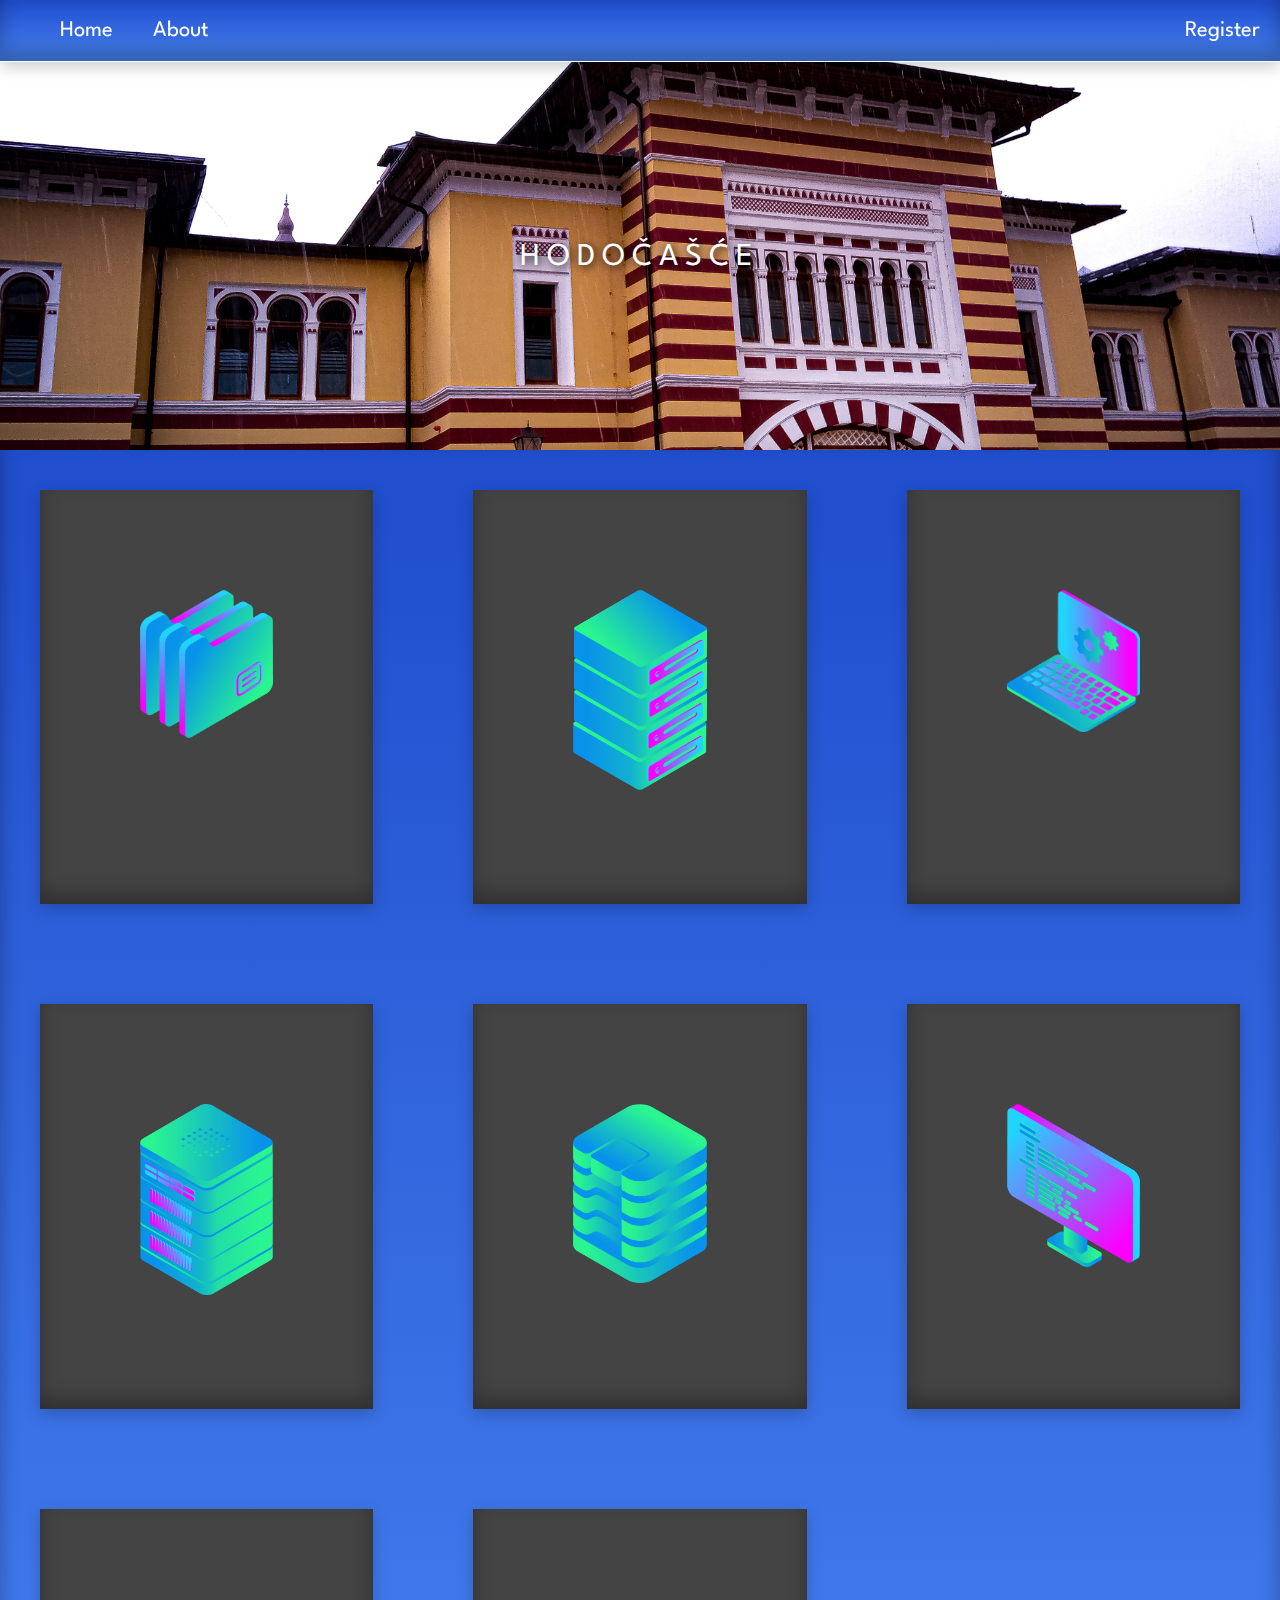
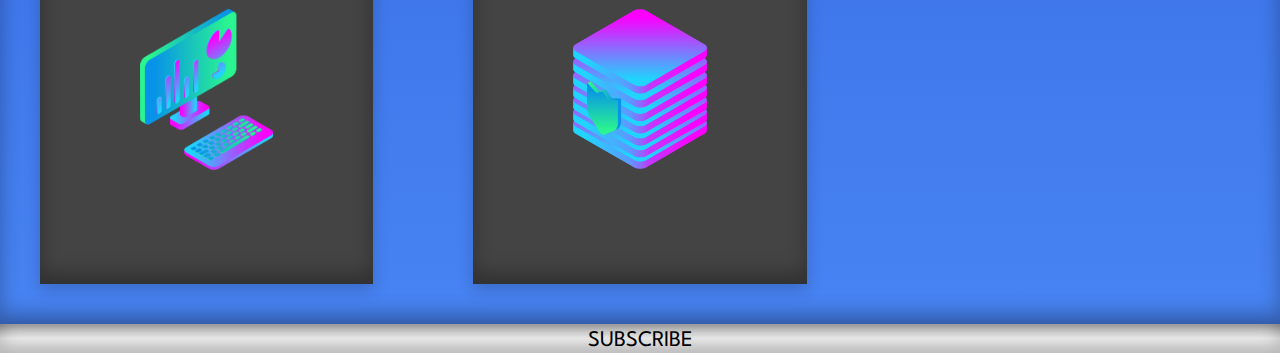
==== index.html @ 33ed3a71 "v0.0.0.5" ====
<!DOCTYPE html>
<html>
<head>
    <title>Hodočašće</title>
    <link rel="preconnect" href="https://fonts.googleapis.com">
    <link rel="preconnect" href="https://fonts.gstatic.com" crossorigin>
    <link href="https://fonts.googleapis.com/css2?family=Hubballi&family=League+Spartan:wght@200&display=swap" rel="stylesheet">
    <link rel="stylesheet" type="text/css" href="style.css">
</head>
<body>
    <nav class="zone blue sticky nav">
        <ul class="main-nav">
            <li><a href="">Home</a></li>
            <li><a href="about.html">About</a></li>
            <li class="push"><a href="register.html">Register</a></li>
        </ul>
    </nav>
    <div class="container zone white text-black"><p class="centered">HODOČAŠĆE</p><img class="container img-fit" src="img/site2.jpg"></div>
    <div class="zone blue grid-wrapper">
        <div class="box zone" title="Check out the GitHub!" onclick="github()"><img src="img/files_2.png"></div>
        <div class="box zone" title="I have no function yet!"><img src="img/server_2_2.png"></div>
        <div class="box zone" title="I have no function yet!"><img src="img/monitor_settings_2.png"></div>
        <div class="box zone" title="I have no function yet!"><img src="img/server_3.png"></div>
        <div class="box zone" title="I have no function yet!"><img src="img/data_storage_2_2.png"></div>
        <div class="box zone" title="I have no function yet!"><img src="img/monitor_coding_2.png"></div>
        <div class="box zone" title="I have no function yet!"><img src="img/desktop_analytics_2.png"></div>
        <div class="box zone" title="I have no function yet!"><img src="img/server_safe_2.png"></div>
    </div>
    <footer class="zone white"><a href="http://eepurl.com/hW1rKT"><span class="text-black subscribe">SUBSCRIBE</span></a></footer>
    <script type="text/javascript" src="script.js"></script>
</body>
</html>
---- style.css ----
/*TOGETHER*/

body {
    margin: auto 0;
    font-family: 'League Spartan', sans-serif;
}

.zone {
    /* padding: 30px 50px;
    margin: 40px 60px; */
    /* display: inline-block; */
    color: #FFF;
    font-size: 2em;
    /* border: 1px solid #bbb; */
    transition: all 0.3s linear;
    position:relative;
    z-index:1;
    cursor: default;
    -webkit-box-shadow:rgba(0,0,0,0.2) 0px 5px 15px, inset rgba(0,0,0,0.3) 0px -10px 20px;
    -moz-box-shadow:rgba(0,0,0,0.2) 0px 5px 15px, inset rgba(0,0,0,0.3) 0px -10px 20px;
    -o-box-shadow:rgba(0,0,0,0.2) 0px 5px 15px, inset rgba(0,0,0,0.3) 0px -10px 20px;
    box-shadow:rgba(0,0,0,0.2) 0px 5px 15px, inset rgba(0,0,0,0.3) 0px -10px 20px;
}

/* .zone:hover {
    -webkit-box-shadow:rgba(0,0,0,0.8) 0px 5px 15px, inset rgba(0,0,0,0.15) 0px -10px 20px;
    -moz-box-shadow:rgba(0,0,0,0.8) 0px 5px 15px, inset rgba(0,0,0,0.15) 0px -10px 20px;
    -o-box-shadow:rgba(0,0,0,0.8) 0px 5px 15px, inset rgba(0,0,0,0.15) 0px -10px 20px;
    box-shadow:rgba(0,0,0,0.8) 0px 5px 15px, inset rgba(0,0,0,0.15) 0px -10px 20px;
} */

.box:hover {
    -webkit-transform: rotate(1deg);
    -moz-transform: rotate(1deg);
    -o-transform: rotate(1deg);
    transform: rotate(1deg);
    overflow:hidden;
}

/*NAVIGATION*/

.nav {
    border-bottom: 1px solid #FFF;
}

.main-nav {
    display: flex;
    list-style: none;
    font-size: 0.7em;
    margin: 0;
}

@media only screen and (max-width: 600px) {
    .main-nav {
        font-size: 0.5em;
        padding: 0;
    }
}

.push {
    margin-left: auto;
}

li {
    padding: 20px;
}

a {
    color: #FFF;
    text-decoration: none;
}

.sticky {
    position: fixed;
    top: 0;
    width: 100%;
    z-index:2;
}

/*COVER*/

.container {
    display: flex;
    justify-content: center;
    align-items: center;
    height: 50vh;
}

.img-fit {
    object-fit: cover;
    width: 100%;
    height: 100%;
}

.centered {
    position: absolute;
    top: 50%;
    left: 50%;
    transform: translate(-50%, -50%);
    color: white;
    text-shadow: 2px 2px 8px #000000;
    letter-spacing: 7px;
  }

/*GRID*/

.grid-about {
    display: grid;
    grid-gap: 20px;
    text-align: center;
}

.grid-wrapper {
    display: grid;
    grid-gap: 20px;
    grid-template-columns: repeat(auto-fill, minmax(350px, 1fr));
}

.box > img {
    width: 100%;
}

.box {
    background-color: #444;
    padding: 100px;
    margin: 40px;
    cursor: pointer;
}

footer {
    text-align: center;
}

/*COLORS*/

.green {
    background: rgb(22, 158, 33);
    background: linear-gradient(180deg, rgb(15, 145, 25) 5%, rgb(72, 243, 118) 100%);
    background: -moz-linear-gradient(180deg, rgb(15, 145, 25) 5%, rgb(72, 243, 118) 100%);
    background: -o-linear-gradient(180deg, rgb(15, 145, 25) 5%, rgb(72, 243, 118) 100%);
}

.red {
    background: rgb(207, 22, 22);
    background: linear-gradient(180deg, rgb(168, 18, 18) 5%, rgb(243, 72, 72) 100%);
    background: -moz-linear-gradient(180deg, rgb(168, 18, 18) 5%, rgb(243, 72, 72) 100%);
    background: -o-linear-gradient(180deg, rgb(168, 18, 18) 5%, rgb(243, 72, 72) 100%);
}

.blue {
    background: rgb(27, 112, 192);
    background: linear-gradient(180deg, rgb(33, 79, 206) 5%, rgb(72, 132, 243) 100%);
    background: -moz-linear-gradient(180deg, rgb(33, 79, 206) 5%, rgb(72, 132, 243) 100%);
    background: -o-linear-gradient(180deg, rgb(33, 79, 206) 5%, rgb(72, 132, 243) 100%);
}

.yellow {
    background: rgb(200, 212, 25);
    background: linear-gradient(180deg, rgb(184, 181, 20) 5%, rgb(240, 243, 72) 100%);
    background: -moz-linear-gradient(180deg, rgb(184, 181, 20) 5%, rgb(240, 243, 72) 100%);
    background: -o-linear-gradient(180deg, rgb(184, 181, 20) 5%, rgb(240, 243, 72) 100%);
}

.white {
    background: rgb(255, 255, 255);
    background: linear-gradient(180deg, rgb(165, 165, 165) 5%, rgb(255, 255, 255) 50%, rgb(255, 255, 255) 100%);
    background: -moz-linear-gradient(180deg, rgb(165, 165, 165) 5%, rgb(255, 255, 255) 100%);
    background: -o-linear-gradient(180deg, rgb(165, 165, 165) 5%, rgb(255, 255, 255) 100%);
}

.text-black {
    color: black;
}

/*ALIGN*/
.align-left {
    display: flex;
    align-self: start;
    justify-content: left;
    align-items: left;
    margin-right: auto;
}

.subscribe {
    font-size: 70%;
}

.about {
    padding-left: 10px;
}
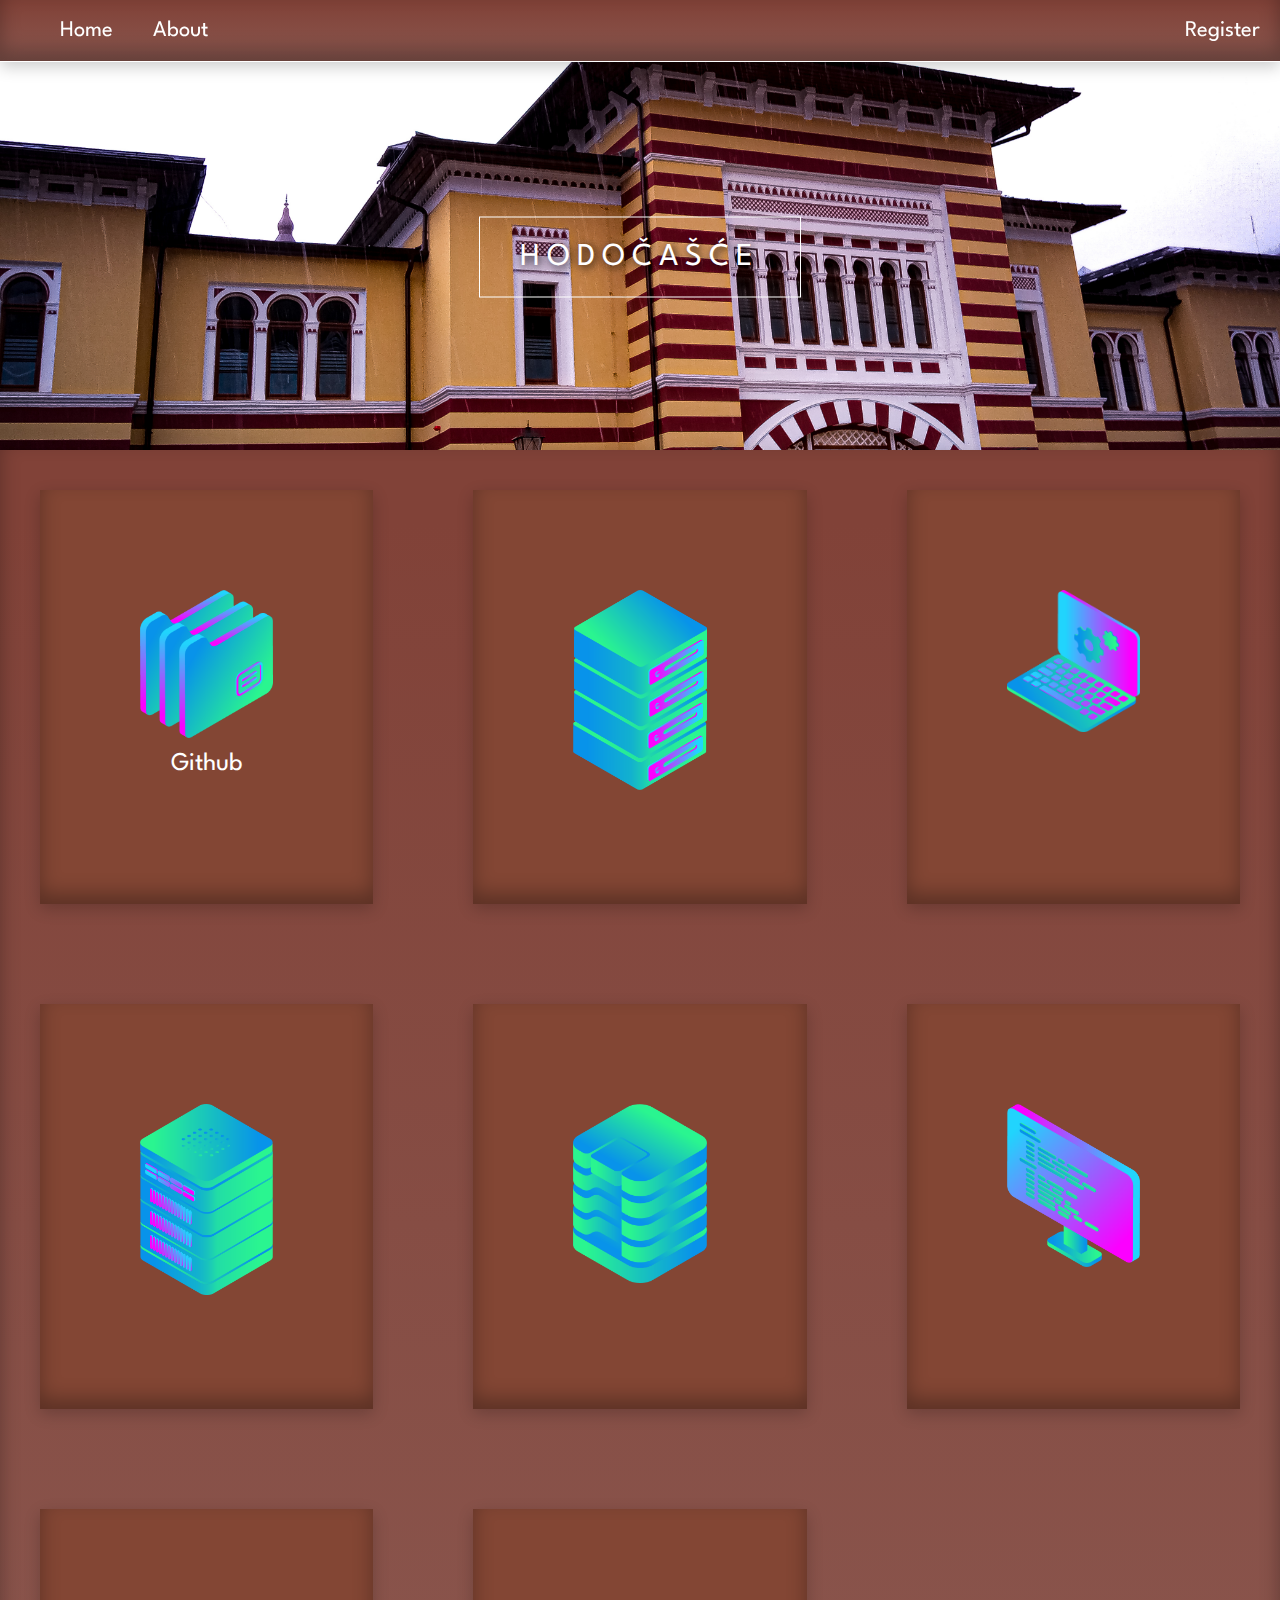
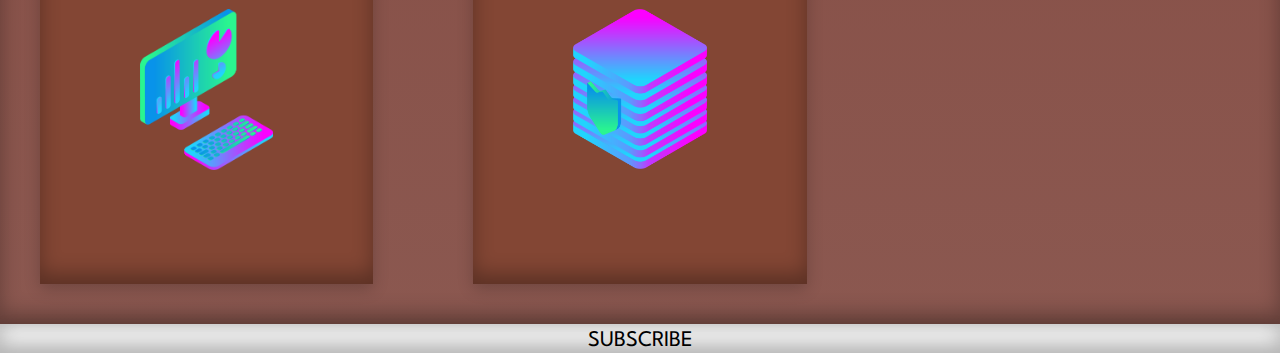
==== commit e054415d: "v0.0.0.6" ====
--- a/index.html
+++ b/index.html
@@ -1,30 +1,30 @@
 <!DOCTYPE html>
 <html>
 <head>
-    <title>Hodočašće</title>
-    <link rel="preconnect" href="https://fonts.googleapis.com">
+    <title>Hodočašće</title><link rel="preconnect" href="https://fonts.googleapis.com">
     <link rel="preconnect" href="https://fonts.gstatic.com" crossorigin>
     <link href="https://fonts.googleapis.com/css2?family=Hubballi&family=League+Spartan:wght@200&display=swap" rel="stylesheet">
     <link rel="stylesheet" type="text/css" href="style.css">
 </head>
 <body>
-    <nav class="zone blue sticky nav">
+    <nav class="zone brown-gd sticky nav">
         <ul class="main-nav">
             <li><a href="">Home</a></li>
             <li><a href="about.html">About</a></li>
-            <li class="push"><a href="register.html">Register</a></li>
+            <li class="push"><a href="register.html
+                ">Register</a></li>
         </ul>
     </nav>
-    <div class="container zone white text-black"><p class="centered">HODOČAŠĆE</p><img class="container img-fit" src="img/site2.jpg"></div>
-    <div class="zone blue grid-wrapper">
-        <div class="box zone" title="Check out the GitHub!" onclick="github()"><img src="img/files_2.png"></div>
-        <div class="box zone" title="I have no function yet!"><img src="img/server_2_2.png"></div>
-        <div class="box zone" title="I have no function yet!"><img src="img/monitor_settings_2.png"></div>
-        <div class="box zone" title="I have no function yet!"><img src="img/server_3.png"></div>
-        <div class="box zone" title="I have no function yet!"><img src="img/data_storage_2_2.png"></div>
-        <div class="box zone" title="I have no function yet!"><img src="img/monitor_coding_2.png"></div>
-        <div class="box zone" title="I have no function yet!"><img src="img/desktop_analytics_2.png"></div>
-        <div class="box zone" title="I have no function yet!"><img src="img/server_safe_2.png"></div>
+    <div class="container zone white-gd text-black"><p class="centered border">HODOČAŠĆE</p><img class="container img-fit" src="img/site2.jpg"></div>
+    <div class="zone brown-gd grid-wrapper">
+        <div class="box zone brown" title="Check out the GitHub!" onclick="github()"><img src="img/files_2.png"><figcaption class="text-white text-size-sm">Github</figcaption></div>
+        <div class="box zone brown" title="I have no function yet!"><img src="img/server_2_2.png"></div>
+        <div class="box zone brown" title="I have no function yet!"><img src="img/monitor_settings_2.png"></div>
+        <div class="box zone brown" title="I have no function yet!"><img src="img/server_3.png"></div>
+        <div class="box zone brown" title="I have no function yet!"><img src="img/data_storage_2_2.png"></div>
+        <div class="box zone brown" title="I have no function yet!"><img src="img/monitor_coding_2.png"></div>
+        <div class="box zone brown" title="I have no function yet!"><img src="img/desktop_analytics_2.png"></div>
+        <div class="box zone brown" title="I have no function yet!"><img src="img/server_safe_2.png"></div>
     </div>
     <footer class="zone white"><a href="http://eepurl.com/hW1rKT"><span class="text-black subscribe">SUBSCRIBE</span></a></footer>
     <script type="text/javascript" src="script.js"></script>
--- a/style.css
+++ b/style.css
@@ -86,6 +86,16 @@
     height: 50vh;
 }
 
+.container-size-sm {
+    height: 10vh;
+}
+
+.text-container {
+    display: flex;
+    align-self: flex-end;
+    justify-self: center;
+}
+
 .img-fit {
     object-fit: cover;
     width: 100%;
@@ -102,6 +112,22 @@
     letter-spacing: 7px;
   }
 
+figcaption {
+    text-align: center;
+}
+
+.text-size-sm {
+    font-size: 40%;
+}
+
+.text-size-md {
+    font-size: 0.9em;
+}
+
+.border {
+    border: 1px solid white;
+    padding: 25px 40px;
+}
 /*GRID*/
 
 .grid-about {
@@ -131,45 +157,78 @@
     text-align: center;
 }
 
+.padding {
+    padding: 0px 10px 10px 10px;
+}
+
 /*COLORS*/
 
-.green {
+.green-gd {
     background: rgb(22, 158, 33);
     background: linear-gradient(180deg, rgb(15, 145, 25) 5%, rgb(72, 243, 118) 100%);
     background: -moz-linear-gradient(180deg, rgb(15, 145, 25) 5%, rgb(72, 243, 118) 100%);
     background: -o-linear-gradient(180deg, rgb(15, 145, 25) 5%, rgb(72, 243, 118) 100%);
 }
 
-.red {
+.red-gd {
     background: rgb(207, 22, 22);
     background: linear-gradient(180deg, rgb(168, 18, 18) 5%, rgb(243, 72, 72) 100%);
     background: -moz-linear-gradient(180deg, rgb(168, 18, 18) 5%, rgb(243, 72, 72) 100%);
     background: -o-linear-gradient(180deg, rgb(168, 18, 18) 5%, rgb(243, 72, 72) 100%);
 }
 
-.blue {
+.blue-gd {
     background: rgb(27, 112, 192);
-    background: linear-gradient(180deg, rgb(33, 79, 206) 5%, rgb(72, 132, 243) 100%);
-    background: -moz-linear-gradient(180deg, rgb(33, 79, 206) 5%, rgb(72, 132, 243) 100%);
-    background: -o-linear-gradient(180deg, rgb(33, 79, 206) 5%, rgb(72, 132, 243) 100%);
-}
-
-.yellow {
+    background: linear-gradient(180deg, rgb(56, 96, 206) 5%, rgb(93, 147, 247) 100%);
+    background: -moz-linear-gradient(180deg, rgb(56, 96, 206) 5%, rgb(93, 147, 247) 100%);
+    background: -o-linear-gradient(180deg, rgb(56, 96, 206) 5%, rgb(93, 147, 247) 100%);
+}
+
+.yellow-gd {
     background: rgb(200, 212, 25);
     background: linear-gradient(180deg, rgb(184, 181, 20) 5%, rgb(240, 243, 72) 100%);
     background: -moz-linear-gradient(180deg, rgb(184, 181, 20) 5%, rgb(240, 243, 72) 100%);
     background: -o-linear-gradient(180deg, rgb(184, 181, 20) 5%, rgb(240, 243, 72) 100%);
 }
 
-.white {
+.white-gd {
     background: rgb(255, 255, 255);
     background: linear-gradient(180deg, rgb(165, 165, 165) 5%, rgb(255, 255, 255) 50%, rgb(255, 255, 255) 100%);
     background: -moz-linear-gradient(180deg, rgb(165, 165, 165) 5%, rgb(255, 255, 255) 100%);
     background: -o-linear-gradient(180deg, rgb(165, 165, 165) 5%, rgb(255, 255, 255) 100%);
 }
 
+.brown-gd {
+    background: rgb(132, 89, 69);
+    background: linear-gradient(180deg, rgb(129, 66, 56) 5%, rgb(139, 88, 80) 100%);
+    background: -moz-linear-gradient(180deg, rgb(129, 66, 56) 5%, rgb(139, 88, 80) 100%);
+    background: -o-linear-gradient(180deg, rgb(129, 66, 56) 5%, rgb(139, 88, 80) 100%);
+}
+
+.light-brown-gd {
+    background: rgb(155, 102, 77);
+    background: linear-gradient(180deg, rgb(170, 111, 102) 5%, rgb(205, 155, 147) 100%);
+    background: -moz-linear-gradient(180deg, rgb(170, 111, 102) 5%, rgb(205, 155, 147) 100%);
+    background: -o-linear-gradient(180deg, rgb(170, 111, 102) 5%, rgb(205, 155, 147) 100%);
+}
+
+.dark-brown-gd {
+    background: rgb(85, 58, 45);
+    background: linear-gradient(180deg, rgb(102, 67, 55) 5%, rgb(141, 96, 81) 100%);
+    background: -moz-linear-gradient(180deg, rgb(102, 67, 55) 5%, rgb(141, 96, 81) 100%);
+    background: -o-linear-gradient(180deg, rgb(102, 67, 55) 5%, rgb(141, 96, 81) 100%);
+}
+
+.brown {
+    background-color: rgb(131, 70, 52);
+}
+
 .text-black {
     color: black;
+}
+
+.text-white {
+    color: white;
 }
 
 /*ALIGN*/
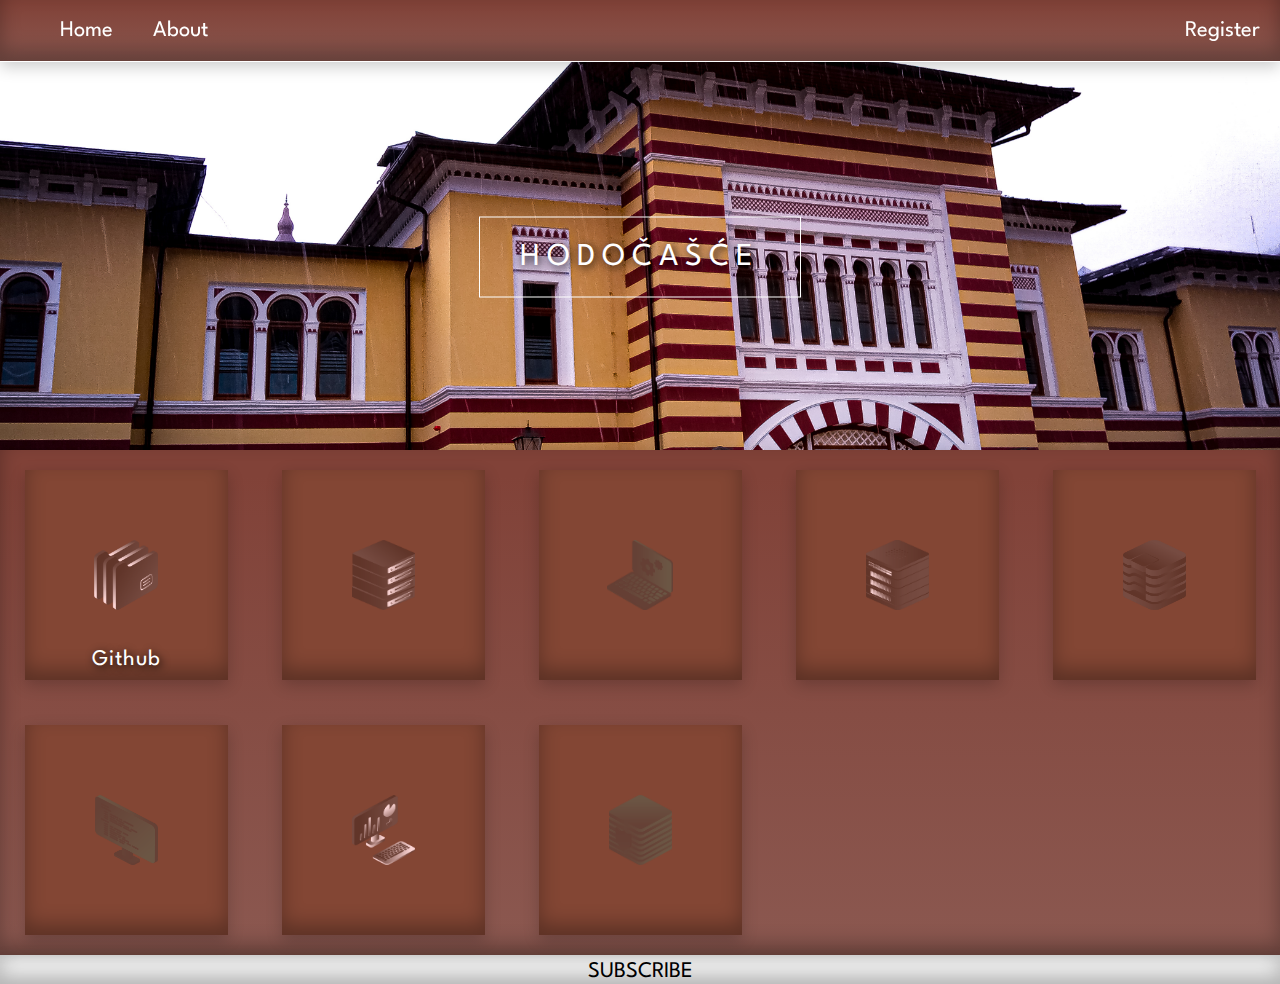
==== commit 6bce2fd3: "v0.0.0.7" ====
--- a/index.html
+++ b/index.html
@@ -17,7 +17,7 @@
     </nav>
     <div class="container zone white-gd text-black"><p class="centered border">HODOČAŠĆE</p><img class="container img-fit" src="img/site2.jpg"></div>
     <div class="zone brown-gd grid-wrapper">
-        <div class="box zone brown" title="Check out the GitHub!" onclick="github()"><img src="img/files_2.png"><figcaption class="text-white text-size-sm">Github</figcaption></div>
+        <div class="box zone brown" title="Check out the GitHub!" onclick="github()"><img src="img/files_2.png"><figcaption class="text-white text-size-sm bottom">Github</figcaption></div>
         <div class="box zone brown" title="I have no function yet!"><img src="img/server_2_2.png"></div>
         <div class="box zone brown" title="I have no function yet!"><img src="img/monitor_settings_2.png"></div>
         <div class="box zone brown" title="I have no function yet!"><img src="img/server_3.png"></div>
--- a/style.css
+++ b/style.css
@@ -138,19 +138,24 @@
 
 .grid-wrapper {
     display: grid;
-    grid-gap: 20px;
-    grid-template-columns: repeat(auto-fill, minmax(350px, 1fr));
+    grid-gap: 5px;
+    grid-template-columns: repeat(auto-fill, minmax(250px, 1fr));
 }
 
 .box > img {
-    width: 100%;
+    width: 70px;
+    height: 70px;
 }
 
 .box {
+    display: flex;
     background-color: #444;
-    padding: 100px;
-    margin: 40px;
+    padding: 70px;
+    margin: 20px;
     cursor: pointer;
+    width: 25%;
+    justify-content: center;
+    justify-self: center;
 }
 
 footer {
@@ -246,4 +251,15 @@
 
 .about {
     padding-left: 10px;
-}+}
+
+.bottom {
+    position: absolute;
+    top: 90%;
+    left: 50%;
+    transform: translate(-50%, -50%);
+    color: white;
+    text-shadow: 2px 2px 8px #000000;
+    letter-spacing: 1px;
+    font-size: 35%;
+  }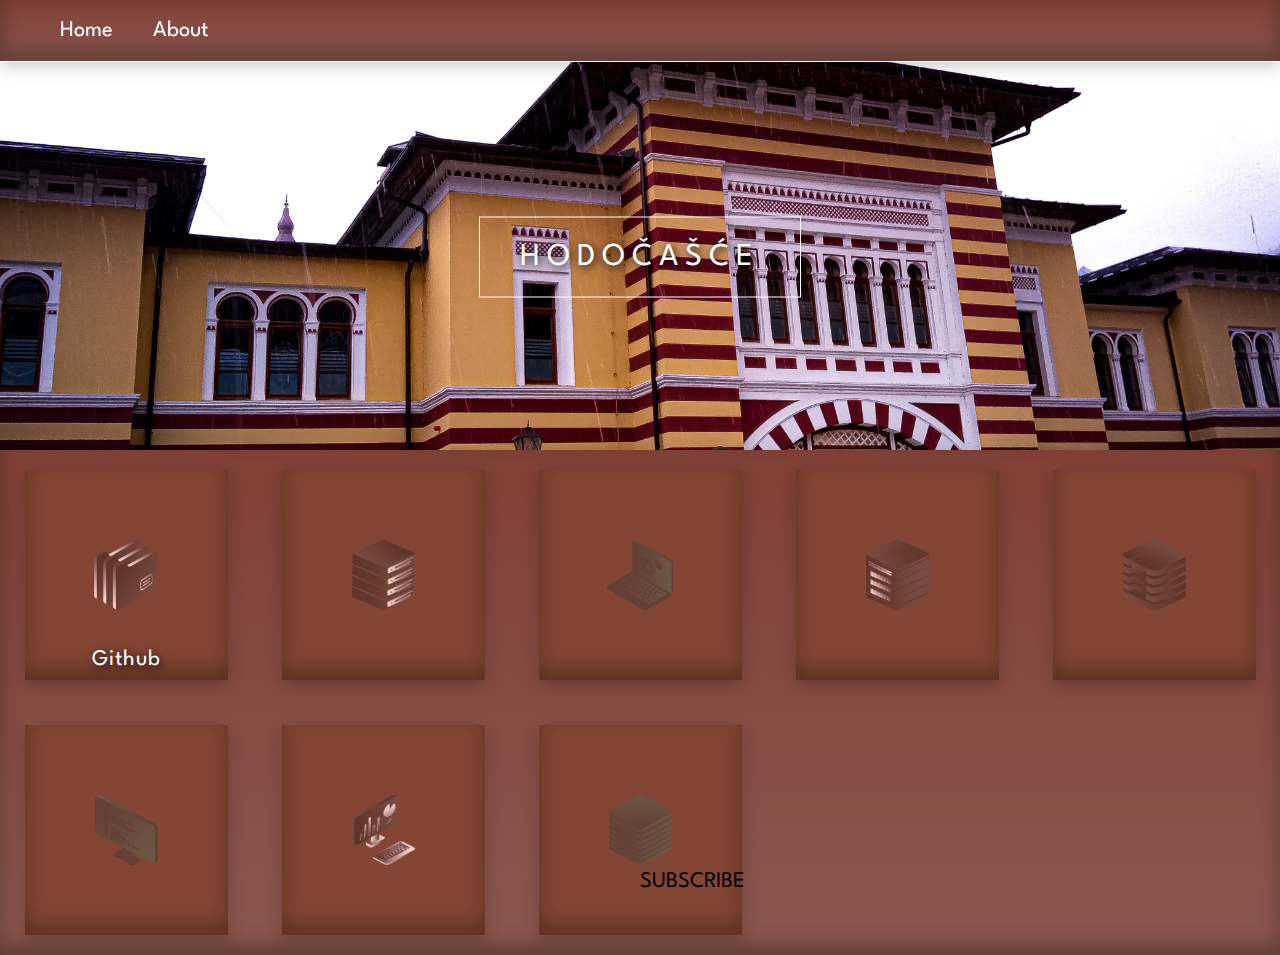
==== commit 5cb78800: "v0.0.0.8" ====
--- a/index.html
+++ b/index.html
@@ -11,8 +11,8 @@
         <ul class="main-nav">
             <li><a href="">Home</a></li>
             <li><a href="about.html">About</a></li>
-            <li class="push"><a href="register.html
-                ">Register</a></li>
+            <!-- li class="push"><a href="register.html
+                ">Register</a></li> -->
         </ul>
     </nav>
     <div class="container zone white-gd text-black"><p class="centered border">HODOČAŠĆE</p><img class="container img-fit" src="img/site2.jpg"></div>
--- a/style.css
+++ b/style.css
@@ -76,7 +76,7 @@
     width: 100%;
     z-index:2;
 }
-
+ 
 /*COVER*/
 
 .container {
@@ -117,7 +117,7 @@
 }
 
 .text-size-sm {
-    font-size: 40%;
+    font-size: 60%;
 }
 
 .text-size-md {
@@ -128,6 +128,115 @@
     border: 1px solid white;
     padding: 25px 40px;
 }
+
+/*REGISTER*/
+
+.background-img {
+    height: 100%;
+    width: 100%;
+    background-image: linear-gradient(rgba(0,0,0,0.4), rgba(0,0,0,0.4)), url(img/site2.jpg);
+    background-position: center;
+    background-size: cover;
+    position: absolute;
+}
+
+.form-box {
+    width: 380px;
+    height: 480px;
+    position: relative;
+    margin: 15% auto;
+    background: rgba(255, 255, 255, 0.753);
+    padding: 5px;
+    overflow: hidden;
+}
+
+.button-box {
+    width: 220px;
+    margin: 35px auto;
+    position: relative;
+    box-shadow: 0 0 20px 9px #ff61241f;
+    border-radius: 30px;
+}
+
+.toggle-btn {
+    padding: 10px 30px;
+    cursor: pointer;
+    background: transparent;
+    border: 0;
+    outline: none;
+    position: relative;
+}
+
+#btn {
+    top: 0;
+    left: 0;
+    position: absolute;
+    width: 110px;
+    height: 100%;
+    background: linear-gradient(to right, #ff105f, #ffad06);
+    border-radius: 30px;
+    transition: .5s;
+}
+
+.social-icons {
+    margin: 30px auto;
+    text-align: center;
+}
+
+.social-icons img {
+    width: 30px;
+    margin: 0 12px;
+    box-shadow: 0 0 20px 0 #7f7f7f3d;
+    cursor: pointer;
+    border-radius: 30%;
+}
+
+.input-group {
+    top: 180px;
+    position: absolute;
+    width: 280px;
+    transition: .5s;
+}
+
+.input-field {
+    width: 100%;
+    padding: 10px 0;
+    margin: 5px 0;
+    border-bottom: 1px solid #999;
+    outline: none;
+    background: transparent;
+}
+
+.submit-btn {
+    width: 85%;
+    padding: 10px 30px;
+    cursor: pointer;
+    display: block;
+    margin: auto;
+    background: linear-gradient(to right, #ff105f,#ffad06);
+    border: 0;
+    outline: none;
+    border-radius: 30px;
+}
+
+.check-box {
+    margin: 30px 10px 30px 0;
+}
+
+span {
+    font-size: 16px;
+    bottom: 63px;
+    position: absolute;
+}
+
+#login {
+    left: 50px;
+}
+
+#register {
+    left: 450px;
+}
+
 /*GRID*/
 
 .grid-about {
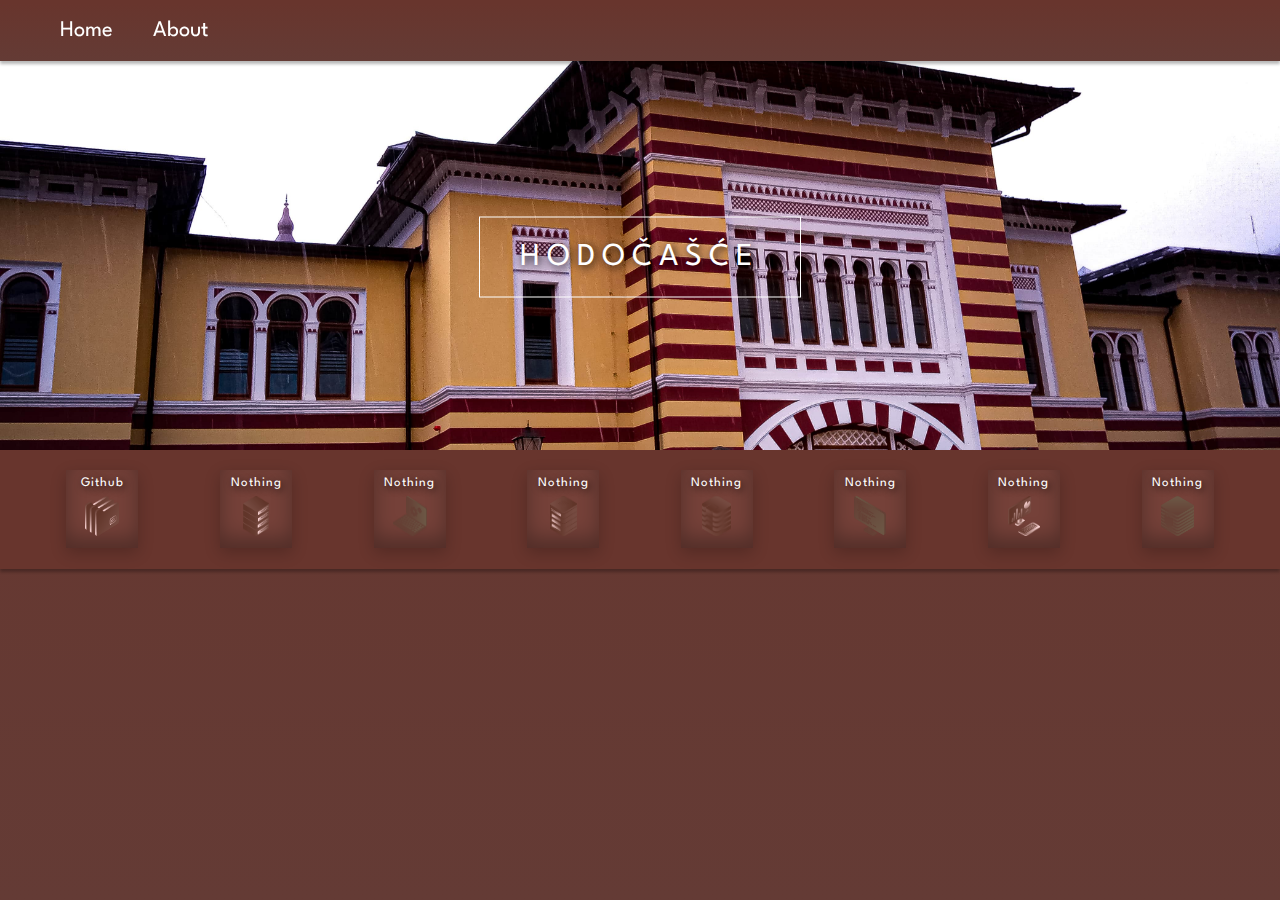
==== commit 805f9137: "v0.0.1.0" ====
--- a/index.html
+++ b/index.html
@@ -9,24 +9,23 @@
 <body>
     <nav class="zone brown-gd sticky nav">
         <ul class="main-nav">
-            <li><a href="">Home</a></li>
-            <li><a href="about.html">About</a></li>
+            <li><a class="unselectable" href="">Home</a></li>
+            <li><a class="unselectable" href="about.html">About</a></li>
             <!-- li class="push"><a href="register.html
                 ">Register</a></li> -->
         </ul>
     </nav>
-    <div class="container zone white-gd text-black"><p class="centered border">HODOČAŠĆE</p><img class="container img-fit" src="img/site2.jpg"></div>
-    <div class="zone brown-gd grid-wrapper">
-        <div class="box zone brown" title="Check out the GitHub!" onclick="github()"><img src="img/files_2.png"><figcaption class="text-white text-size-sm bottom">Github</figcaption></div>
-        <div class="box zone brown" title="I have no function yet!"><img src="img/server_2_2.png"></div>
-        <div class="box zone brown" title="I have no function yet!"><img src="img/monitor_settings_2.png"></div>
-        <div class="box zone brown" title="I have no function yet!"><img src="img/server_3.png"></div>
-        <div class="box zone brown" title="I have no function yet!"><img src="img/data_storage_2_2.png"></div>
-        <div class="box zone brown" title="I have no function yet!"><img src="img/monitor_coding_2.png"></div>
-        <div class="box zone brown" title="I have no function yet!"><img src="img/desktop_analytics_2.png"></div>
-        <div class="box zone brown" title="I have no function yet!"><img src="img/server_safe_2.png"></div>
+    <div class="container zone white-gd text-black"><p class="centered border unselectable">HODOČAŠĆE</p><img class="container img-fit unselectable" src="img/site2.jpg"></div>
+    <div class="zone-center brown-bg grid-wrapper">
+        <div class="box zone brown zone-shadow" title="Check out the GitHub!" onclick="github()"><img src="img/files_2.png"><figcaption class="unselectable text-white text-size-sml top">Github</figcaption></div>
+        <div class="box zone brown zone-shadow" title="I have no function yet!"><img class="unselectable" src="img/server_2_2.png"><figcaption class="unselectable text-white text-size-sml top">Nothing</figcaption></div>
+        <div class="box zone brown zone-shadow" title="I have no function yet!"><img class="unselectable" src="img/monitor_settings_2.png"><figcaption class="unselectable text-white text-size-sml top">Nothing</figcaption></div>
+        <div class="box zone brown zone-shadow" title="I have no function yet!"><img class="unselectable" src="img/server_3.png"><figcaption class="unselectable text-white text-size-sml top">Nothing</figcaption></div>
+        <div class="box zone brown zone-shadow" title="I have no function yet!"><img class="unselectable" src="img/data_storage_2_2.png"><figcaption class="unselectable text-white text-size-sml top">Nothing</figcaption></div>
+        <div class="box zone brown zone-shadow" title="I have no function yet!"><img class="unselectable" src="img/monitor_coding_2.png"><figcaption class="unselectable text-white text-size-sml top">Nothing</figcaption></div>
+        <div class="box zone brown zone-shadow" title="I have no function yet!"><img class="unselectable" src="img/desktop_analytics_2.png"><figcaption class="unselectable text-white text-size-sml top">Nothing</figcaption></div>
+        <div class="box zone brown zone-shadow" title="I have no function yet!"><img class="unselectable" src="img/server_safe_2.png"><figcaption class="unselectable text-white text-size-sml top">Nothing</figcaption></div>
     </div>
-    <footer class="zone white"><a href="http://eepurl.com/hW1rKT"><span class="text-black subscribe">SUBSCRIBE</span></a></footer>
     <script type="text/javascript" src="script.js"></script>
 </body>
 </html>--- a/style.css
+++ b/style.css
@@ -1,14 +1,31 @@
 /*TOGETHER*/
+
+html {
+    scroll-behavior:smooth;
+    height: 100%;
+  }
 
 body {
     margin: auto 0;
     font-family: 'League Spartan', sans-serif;
+    background: rgb(132, 89, 69);
+    background: linear-gradient(180deg, rgb(104, 53, 45) 5%, rgb(100, 59, 53) 100%);
+    background: -moz-linear-gradient(180deg, rgb(104, 53, 45) 5%, rgb(100, 59, 53) 100%);
+    background: -o-linear-gradient(180deg, rgb(104, 53, 45) 5%, rgb(100, 59, 53) 100%);
+}
+
+.unselectable {
+    -webkit-touch-callout: none;
+    -webkit-user-select: none;
+    -khtml-user-select: none;
+    -moz-user-select: none;
+    -ms-user-select: none;
+    user-select: none;
 }
 
 .zone {
     /* padding: 30px 50px;
     margin: 40px 60px; */
-    /* display: inline-block; */
     color: #FFF;
     font-size: 2em;
     /* border: 1px solid #bbb; */
@@ -16,6 +33,25 @@
     position:relative;
     z-index:1;
     cursor: default;
+}
+
+.zone-center {
+    display: flex;
+    /* padding: 30px 50px;
+    margin: 40px 60px; */
+    color: #FFF;
+    font-size: 2em;
+    /* border: 1px solid #bbb; */
+    transition: all 0.3s linear;
+    position:relative;
+    z-index:1;
+    cursor: default;
+    justify-content: center;
+    box-shadow: 0px -3px 3px rgba(0, 0, 0, 0.281);
+    box-shadow: 0px 3px 3px rgba(0, 0, 0, 0.281);
+}
+
+.zone-shadow {
     -webkit-box-shadow:rgba(0,0,0,0.2) 0px 5px 15px, inset rgba(0,0,0,0.3) 0px -10px 20px;
     -moz-box-shadow:rgba(0,0,0,0.2) 0px 5px 15px, inset rgba(0,0,0,0.3) 0px -10px 20px;
     -o-box-shadow:rgba(0,0,0,0.2) 0px 5px 15px, inset rgba(0,0,0,0.3) 0px -10px 20px;
@@ -30,17 +66,14 @@
 } */
 
 .box:hover {
-    -webkit-transform: rotate(1deg);
-    -moz-transform: rotate(1deg);
-    -o-transform: rotate(1deg);
-    transform: rotate(1deg);
+    background: rgb(136, 74, 63);
     overflow:hidden;
 }
 
 /*NAVIGATION*/
 
 .nav {
-    border-bottom: 1px solid #FFF;
+    box-shadow: 0px 3px 3px rgba(0, 0, 0, 0.281);
 }
 
 .main-nav {
@@ -110,22 +143,31 @@
     color: white;
     text-shadow: 2px 2px 8px #000000;
     letter-spacing: 7px;
-  }
+}
 
 figcaption {
     text-align: center;
 }
 
 .text-size-sm {
-    font-size: 60%;
+    font-size: 20px;
 }
 
 .text-size-md {
-    font-size: 0.9em;
+    font-size: 30px;
+}
+
+.text-size-big {
+    font-size: 40px;
 }
 
 .border {
     border: 1px solid white;
+    padding: 25px 40px;
+}
+
+.border-brwn {
+    border: 1px solid rgb(141, 96, 81);
     padding: 25px 40px;
 }
 
@@ -247,24 +289,25 @@
 
 .grid-wrapper {
     display: grid;
-    grid-gap: 5px;
-    grid-template-columns: repeat(auto-fill, minmax(250px, 1fr));
+    grid-template-columns: repeat(auto-fill, minmax(6%, 12%));
 }
 
 .box > img {
-    width: 70px;
-    height: 70px;
+    width: 170%;
+    height: 150%;
 }
 
 .box {
     display: flex;
     background-color: #444;
-    padding: 70px;
-    margin: 20px;
+    padding: 26px;
+    margin: 8px;
     cursor: pointer;
-    width: 25%;
+    width: 13%;
+    height: 22%;
     justify-content: center;
     justify-self: center;
+    align-self: center;
 }
 
 footer {
@@ -312,11 +355,15 @@
     background: -o-linear-gradient(180deg, rgb(165, 165, 165) 5%, rgb(255, 255, 255) 100%);
 }
 
+.white {
+    background-color: white;
+}
+
 .brown-gd {
     background: rgb(132, 89, 69);
-    background: linear-gradient(180deg, rgb(129, 66, 56) 5%, rgb(139, 88, 80) 100%);
-    background: -moz-linear-gradient(180deg, rgb(129, 66, 56) 5%, rgb(139, 88, 80) 100%);
-    background: -o-linear-gradient(180deg, rgb(129, 66, 56) 5%, rgb(139, 88, 80) 100%);
+    background: linear-gradient(180deg, rgb(104, 53, 45) 5%, rgb(100, 59, 53) 100%);
+    background: -moz-linear-gradient(180deg, rgb(104, 53, 45) 5%, rgb(100, 59, 53) 100%);
+    background: -o-linear-gradient(180deg, rgb(104, 53, 45) 5%, rgb(100, 59, 53) 100%);
 }
 
 .light-brown-gd {
@@ -334,7 +381,11 @@
 }
 
 .brown {
-    background-color: rgb(131, 70, 52);
+    background-color: rgb(117, 65, 57);
+}
+
+.brown-bg {
+    background: rgb(104, 53, 45); 
 }
 
 .text-black {
@@ -360,6 +411,17 @@
 
 .about {
     padding-left: 10px;
+}
+
+.top {
+    position: absolute;
+    bottom: 68%;
+    left: 50%;
+    transform: translate(-50%, -50%);
+    color: white;
+    text-shadow: 2px 2px 8px #000000;
+    letter-spacing: 1px;
+    font-size: 35%;
 }
 
 .bottom {
@@ -371,4 +433,8 @@
     text-shadow: 2px 2px 8px #000000;
     letter-spacing: 1px;
     font-size: 35%;
-  }+}
+
+.text-size-sml {
+    font-size: 13px;
+}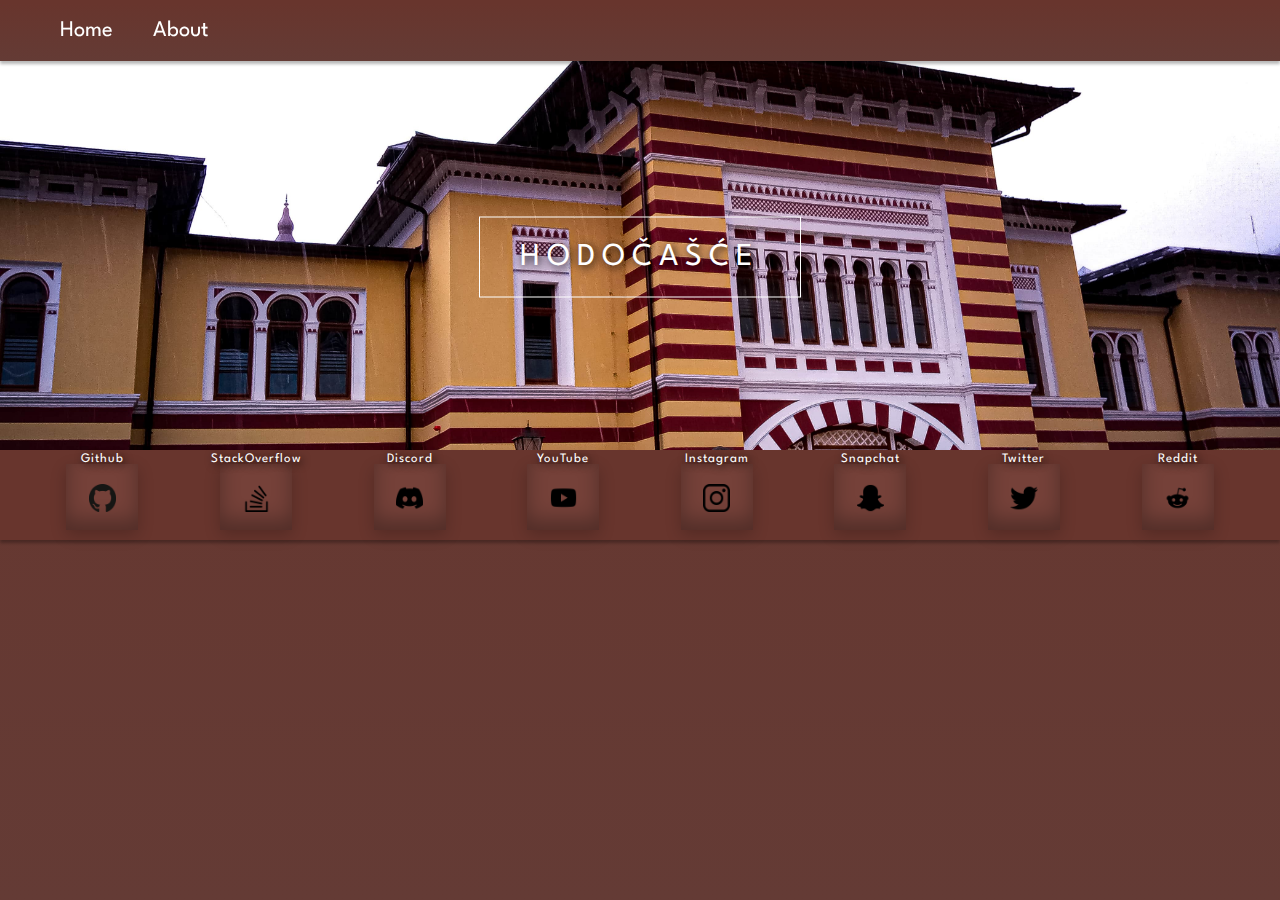
==== commit 358b2b43: "v0.0.1.1" ====
--- a/index.html
+++ b/index.html
@@ -16,15 +16,15 @@
         </ul>
     </nav>
     <div class="container zone white-gd text-black"><p class="centered border unselectable">HODOČAŠĆE</p><img class="container img-fit unselectable" src="img/site2.jpg"></div>
-    <div class="zone-center brown-bg grid-wrapper">
-        <div class="box zone brown zone-shadow" title="Check out the GitHub!" onclick="github()"><img src="img/files_2.png"><figcaption class="unselectable text-white text-size-sml top">Github</figcaption></div>
-        <div class="box zone brown zone-shadow" title="I have no function yet!"><img class="unselectable" src="img/server_2_2.png"><figcaption class="unselectable text-white text-size-sml top">Nothing</figcaption></div>
-        <div class="box zone brown zone-shadow" title="I have no function yet!"><img class="unselectable" src="img/monitor_settings_2.png"><figcaption class="unselectable text-white text-size-sml top">Nothing</figcaption></div>
-        <div class="box zone brown zone-shadow" title="I have no function yet!"><img class="unselectable" src="img/server_3.png"><figcaption class="unselectable text-white text-size-sml top">Nothing</figcaption></div>
-        <div class="box zone brown zone-shadow" title="I have no function yet!"><img class="unselectable" src="img/data_storage_2_2.png"><figcaption class="unselectable text-white text-size-sml top">Nothing</figcaption></div>
-        <div class="box zone brown zone-shadow" title="I have no function yet!"><img class="unselectable" src="img/monitor_coding_2.png"><figcaption class="unselectable text-white text-size-sml top">Nothing</figcaption></div>
-        <div class="box zone brown zone-shadow" title="I have no function yet!"><img class="unselectable" src="img/desktop_analytics_2.png"><figcaption class="unselectable text-white text-size-sml top">Nothing</figcaption></div>
-        <div class="box zone brown zone-shadow" title="I have no function yet!"><img class="unselectable" src="img/server_safe_2.png"><figcaption class="unselectable text-white text-size-sml top">Nothing</figcaption></div>
+    <div class="zone-center brown-bg grid-wrapper ">
+        <div class="box zone brown zone-shadow" title="Check out my GitHub!" onclick="github()"><img src="img/github.png"><figcaption class="unselectable text-white text-size-sml top">Github</figcaption></div>
+        <div class="box zone brown zone-shadow" title="Check out my StackOverflow!" onclick="stackoverflow()"><img class="unselectable" src="img/stack-overflow.png"><figcaption class="unselectable text-white text-size-sml top">StackOverflow</figcaption></div>
+        <div class="box zone brown zone-shadow" title="Check out our Discord server!" onclick="discord()"><img class="unselectable" src="img/discord.png"><figcaption class="unselectable text-white text-size-sml top">Discord</figcaption></div>
+        <div class="box zone brown zone-shadow" title="Check out my YouTube!" onclick="youtube()"><img class="unselectable" src="img/youtube.png"><figcaption class="unselectable text-white text-size-sml top">YouTube</figcaption></div>
+        <div class="box zone brown zone-shadow" title="Check out my Instagram!" onclick="instagram()"><img class="unselectable" src="img/instagram.png"><figcaption class="unselectable text-white text-size-sml top">Instagram</figcaption></div>
+        <div class="box zone brown zone-shadow" title="Add me on Snapchat!" onclick="snapchat()"><img class="unselectable" src="img/snapchat.png"><figcaption class="unselectable text-white text-size-sml top">Snapchat</figcaption></div>
+        <div class="box zone brown zone-shadow" title="Check out my Twitter!" onclick="twitter()"><img class="unselectable" src="img/twitter.png"><figcaption class="unselectable text-white text-size-sml top">Twitter</figcaption></div>
+        <div class="box zone brown zone-shadow" title="Check out my Reddit!" onclick="reddit()"><img class="unselectable" src="img/reddit.png"><figcaption class="unselectable text-white text-size-sml top">Reddit</figcaption></div>
     </div>
     <script type="text/javascript" src="script.js"></script>
 </body>
--- a/style.css
+++ b/style.css
@@ -67,7 +67,6 @@
 
 .box:hover {
     background: rgb(136, 74, 63);
-    overflow:hidden;
 }
 
 /*NAVIGATION*/
@@ -81,13 +80,6 @@
     list-style: none;
     font-size: 0.7em;
     margin: 0;
-}
-
-@media only screen and (max-width: 600px) {
-    .main-nav {
-        font-size: 0.5em;
-        padding: 0;
-    }
 }
 
 .push {
@@ -293,15 +285,16 @@
 }
 
 .box > img {
-    width: 170%;
-    height: 150%;
+    width: 154%;
+    height: 137%;
+    orientation: landscape;
 }
 
 .box {
     display: flex;
     background-color: #444;
-    padding: 26px;
-    margin: 8px;
+    padding: 20px 26px 26px 26px;
+    margin: 9px 4px 4px 4px;
     cursor: pointer;
     width: 13%;
     height: 22%;
@@ -318,6 +311,12 @@
     padding: 0px 10px 10px 10px;
 }
 
+.border-brwn-top {
+    border-top: 1px solid rgb(141, 96, 81);
+    padding-top: 7px;
+    margin: 0px 400px;
+}
+
 /*COLORS*/
 
 .green-gd {
@@ -396,6 +395,10 @@
     color: white;
 }
 
+.symbols {
+    font-family: 'Noto Sans Symbols 2', sans-serif;
+}
+
 /*ALIGN*/
 .align-left {
     display: flex;
@@ -415,7 +418,7 @@
 
 .top {
     position: absolute;
-    bottom: 68%;
+    bottom: 90%;
     left: 50%;
     transform: translate(-50%, -50%);
     color: white;
@@ -437,4 +440,48 @@
 
 .text-size-sml {
     font-size: 13px;
+}
+
+@media only screen and (max-width: 900px) {
+    .box {
+        padding: 10px 16px 16px 16px;
+        margin: 10px 6px 6px 6px;
+        width: 18px;
+        height: 18px;
+    }
+
+    .box > img {
+        width: 136%;
+        height: 120%;
+        orientation: landscape;
+    }
+    
+    .top {
+        font-size: 15%;
+        bottom: 90%;
+    }
+}
+
+@media only screen and (max-width: 600px) {
+    .main-nav {
+        font-size: 0.5em;
+        padding: 0;
+    }
+    .box {
+        padding: 10px 16px 16px 16px;
+        margin: 10px 6px 6px 6px;
+        width: 10px;
+        height: 10px;
+    }
+
+    .box > img {
+        width: 176%;
+        height: 170%;
+        orientation: landscape;
+    }
+
+    .top {
+        font-size: 12%;
+        bottom: 90%;
+    }
 }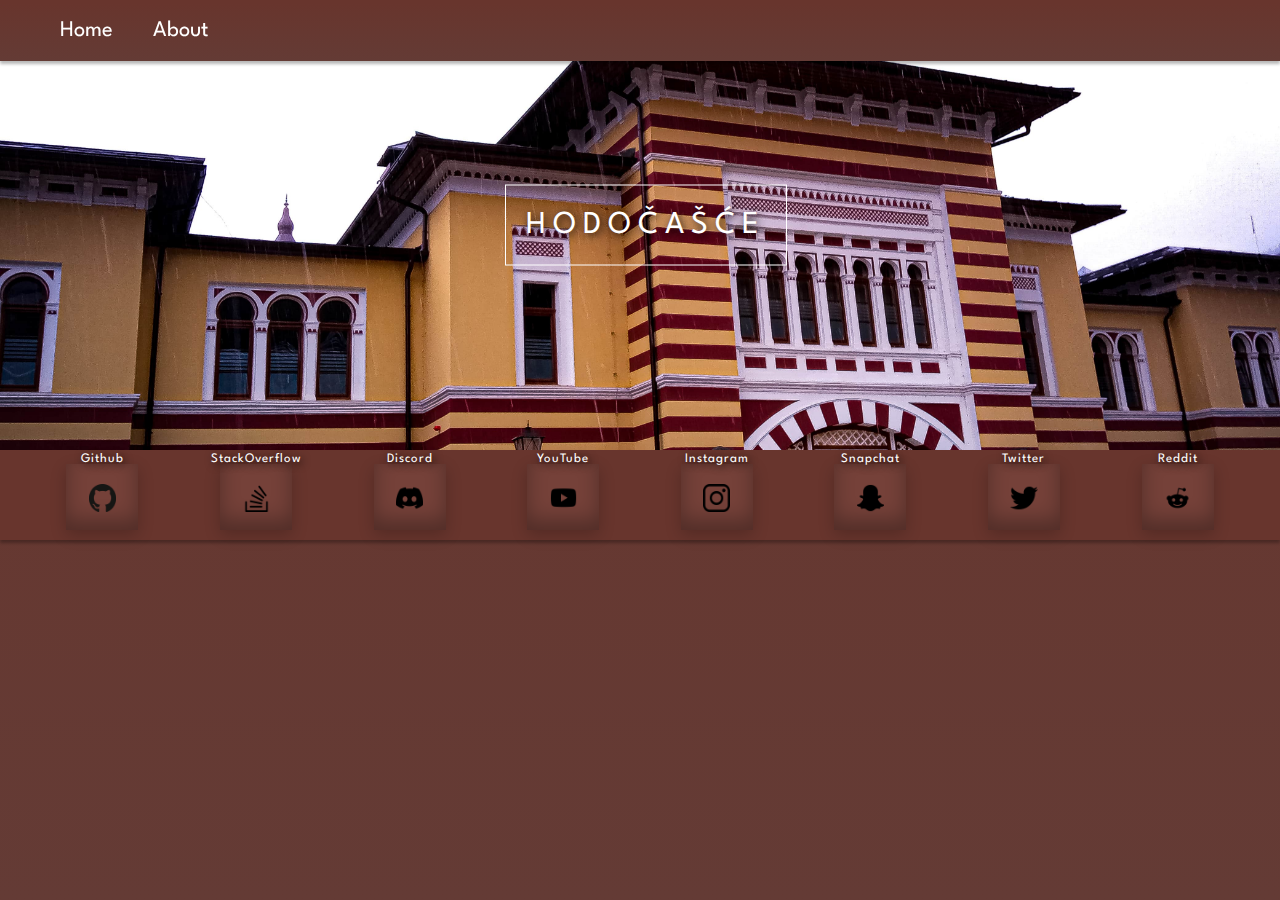
==== commit 77ed8f1f: "v0.0.1.2" ====
--- a/index.html
+++ b/index.html
@@ -1,6 +1,7 @@
 <!DOCTYPE html>
 <html>
 <head>
+    <meta name="viewport" content="width=device-width, initial-scale=1">
     <title>Hodočašće</title><link rel="preconnect" href="https://fonts.googleapis.com">
     <link rel="preconnect" href="https://fonts.gstatic.com" crossorigin>
     <link href="https://fonts.googleapis.com/css2?family=Hubballi&family=League+Spartan:wght@200&display=swap" rel="stylesheet">
--- a/style.css
+++ b/style.css
@@ -3,7 +3,22 @@
 html {
     scroll-behavior:smooth;
     height: 100%;
-  }
+}
+
+@viewport {
+    zoom: 1.0;
+    width: extend-to-zoom;
+}
+
+@-o-viewport {
+    zoom: 1.0;
+    width: extend-to-zoom;
+}
+
+@-ms-viewport {
+    width: extend-to-zoom;
+    zoom: 1.0;
+}
 
 body {
     margin: auto 0;
@@ -155,12 +170,14 @@
 
 .border {
     border: 1px solid white;
-    padding: 25px 40px;
+    padding: 25px 20px;
+    margin: 0px 6px;
 }
 
 .border-brwn {
     border: 1px solid rgb(141, 96, 81);
     padding: 25px 40px;
+    margin: 20px 6px;
 }
 
 /*REGISTER*/
@@ -314,7 +331,7 @@
 .border-brwn-top {
     border-top: 1px solid rgb(141, 96, 81);
     padding-top: 7px;
-    margin: 0px 400px;
+    margin: 0px 40%;
 }
 
 /*COLORS*/
@@ -442,6 +459,12 @@
     font-size: 13px;
 }
 
+#m-responsible {
+    width: auto;
+    height: auto;
+    /* just gonna copy properties of the text and everytihng else specifically and gonnna edit it on max-width */
+}
+
 @media only screen and (max-width: 900px) {
     .box {
         padding: 10px 16px 16px 16px;
@@ -484,4 +507,16 @@
         font-size: 12%;
         bottom: 90%;
     }
+
+    .text-size-sm {
+        font-size: 15px;
+    }
+    
+    .text-size-md {
+        font-size: 25px;
+    }
+    
+    .text-size-big {
+        font-size: 35px;
+    }
 }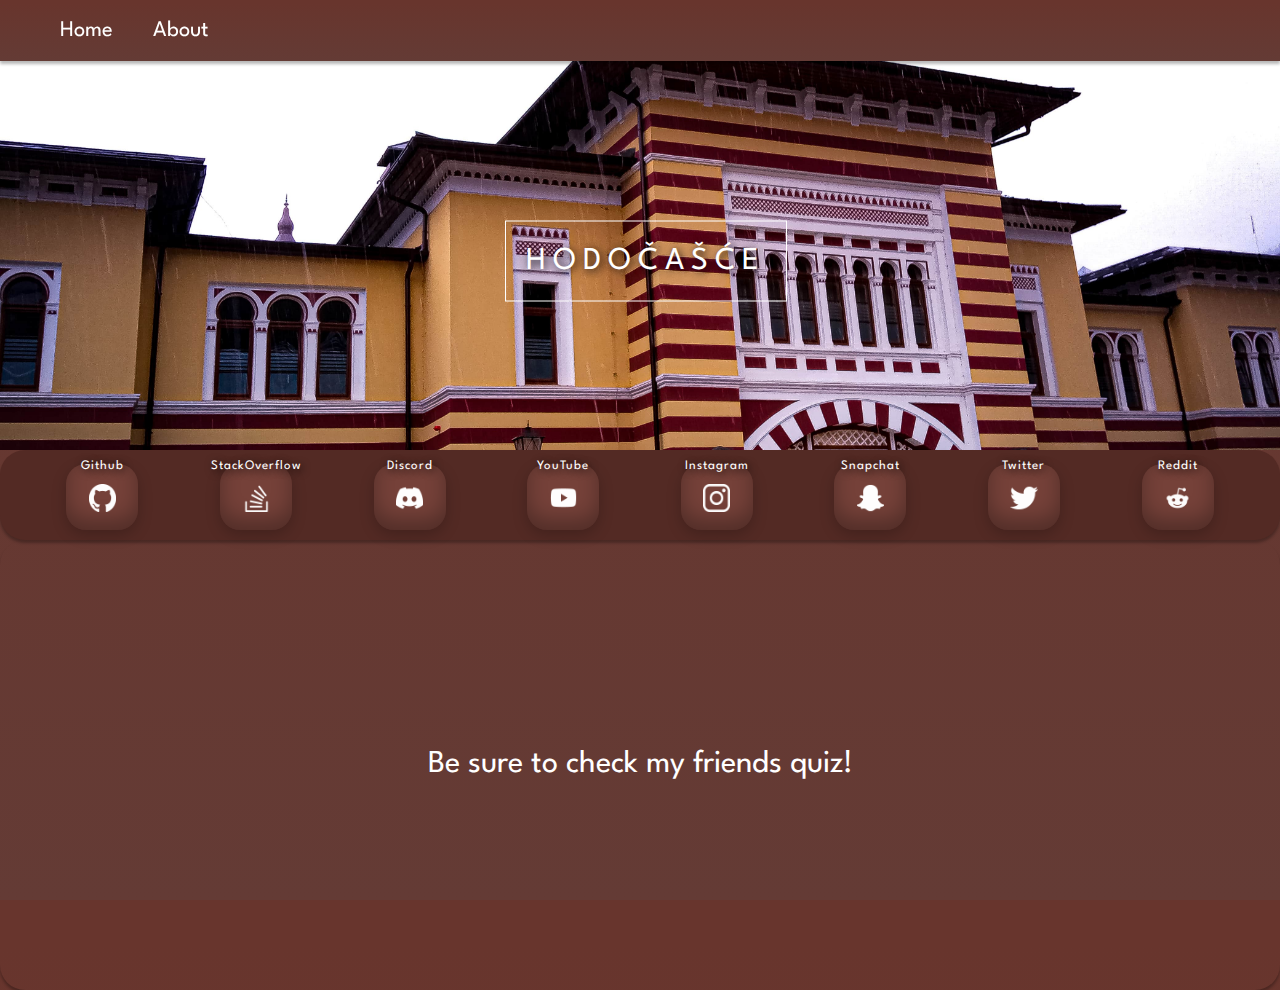
==== commit c0c0faff: "Update v0.1.4" ====
--- a/index.html
+++ b/index.html
@@ -1,4 +1,4 @@
-<!DOCTYPE html>
+ <!DOCTYPE html>
 <html>
 <head>
     <meta name="viewport" content="width=device-width, initial-scale=1">
@@ -18,7 +18,7 @@
     </nav>
     <div class="container zone white-gd text-black"><p class="centered border unselectable">HODOČAŠĆE</p><img class="container img-fit unselectable" src="img/site2.jpg"></div>
     <div class="zone-center brown-bg grid-wrapper ">
-        <div class="box zone brown zone-shadow" title="Check out my GitHub!" onclick="github()"><img src="img/github.png"><figcaption class="unselectable text-white text-size-sml top">Github</figcaption></div>
+        <div class="box zone brown zone-shadow" title="Check out my GitHub!" onclick="github()"><img class="unselectable" src="img/github.png"><figcaption class="unselectable text-white text-size-sml top">Github</figcaption></div>
         <div class="box zone brown zone-shadow" title="Check out my StackOverflow!" onclick="stackoverflow()"><img class="unselectable" src="img/stack-overflow.png"><figcaption class="unselectable text-white text-size-sml top">StackOverflow</figcaption></div>
         <div class="box zone brown zone-shadow" title="Check out our Discord server!" onclick="discord()"><img class="unselectable" src="img/discord.png"><figcaption class="unselectable text-white text-size-sml top">Discord</figcaption></div>
         <div class="box zone brown zone-shadow" title="Check out my YouTube!" onclick="youtube()"><img class="unselectable" src="img/youtube.png"><figcaption class="unselectable text-white text-size-sml top">YouTube</figcaption></div>
@@ -27,6 +27,9 @@
         <div class="box zone brown zone-shadow" title="Check out my Twitter!" onclick="twitter()"><img class="unselectable" src="img/twitter.png"><figcaption class="unselectable text-white text-size-sml top">Twitter</figcaption></div>
         <div class="box zone brown zone-shadow" title="Check out my Reddit!" onclick="reddit()"><img class="unselectable" src="img/reddit.png"><figcaption class="unselectable text-white text-size-sml top">Reddit</figcaption></div>
     </div>
+    <div class="container zone-center text-white">
+        <a class="unselectable" href="https://bke2005.github.io/Millionaire-by-bakir/" target="_blank">Be sure to check my friends quiz!</a>
+    </div>
     <script type="text/javascript" src="script.js"></script>
 </body>
 </html>--- a/style.css
+++ b/style.css
@@ -28,6 +28,12 @@
     background: -moz-linear-gradient(180deg, rgb(104, 53, 45) 5%, rgb(100, 59, 53) 100%);
     background: -o-linear-gradient(180deg, rgb(104, 53, 45) 5%, rgb(100, 59, 53) 100%);
 }
+
+img {
+    width: 100%;
+    height: 100%;
+    object-fit: contain;
+    }
 
 .unselectable {
     -webkit-touch-callout: none;
@@ -56,6 +62,7 @@
     margin: 40px 60px; */
     color: #FFF;
     font-size: 2em;
+    border-radius: 25px;
     /* border: 1px solid #bbb; */
     transition: all 0.3s linear;
     position:relative;
@@ -144,7 +151,7 @@
 
 .centered {
     position: absolute;
-    top: 50%;
+    top: 58%;
     left: 50%;
     transform: translate(-50%, -50%);
     color: white;
@@ -176,7 +183,7 @@
 
 .border-brwn {
     border: 1px solid rgb(141, 96, 81);
-    padding: 25px 40px;
+    padding: 25px 20px;
     margin: 20px 6px;
 }
 
@@ -313,6 +320,7 @@
     padding: 20px 26px 26px 26px;
     margin: 9px 4px 4px 4px;
     cursor: pointer;
+    border-radius: 20px;
     width: 13%;
     height: 22%;
     justify-content: center;
@@ -401,7 +409,7 @@
 }
 
 .brown-bg {
-    background: rgb(104, 53, 45); 
+    background: rgb(83, 42, 36); 
 }
 
 .text-black {
@@ -435,7 +443,7 @@
 
 .top {
     position: absolute;
-    bottom: 90%;
+    bottom: 80%;
     left: 50%;
     transform: translate(-50%, -50%);
     color: white;
@@ -465,6 +473,49 @@
     /* just gonna copy properties of the text and everytihng else specifically and gonnna edit it on max-width */
 }
 
+@media only screen and (min-width: 1500px) {
+    .text-size-sm {
+        font-size: 25px;
+    }
+    
+    .text-size-md {
+        font-size: 35px;
+    }
+    
+    .text-size-big {
+        font-size: 45px;
+    }
+
+    .box {
+        padding: 18px 26px 26px 26px;
+        margin: 24px 16px 16px 16px;
+        width: 34px;
+        height: 34px;
+    }
+
+    .box > img {
+        width: 156%;
+        height: 135%;
+        orientation: landscape;
+    }
+    
+    .top {
+        font-size: 30%;
+        bottom: 80%;
+    }
+
+    .centered {
+        position: absolute;
+        top: 58%;
+        left: 50%;
+        transform: translate(-50%, -50%);
+        color: white;
+        text-shadow: 2px 2px 8px #000000;
+        letter-spacing: 12px;
+        font-size: 200%;
+    }
+}
+
 @media only screen and (max-width: 900px) {
     .box {
         padding: 10px 16px 16px 16px;
@@ -481,7 +532,24 @@
     
     .top {
         font-size: 15%;
-        bottom: 90%;
+        bottom: 80%;
+    }
+
+    .border-brwn-top {
+        border-top: 1px solid rgb(141, 96, 81);
+        padding-top: 7px;
+        margin: 0px 30%;
+    }
+
+    .centered {
+        position: absolute;
+        top: 58%;
+        left: 50%;
+        transform: translate(-50%, -50%);
+        color: white;
+        text-shadow: 2px 2px 8px #000000;
+        letter-spacing: 12px;
+        font-size: 50%;
     }
 }
 
@@ -505,7 +573,7 @@
 
     .top {
         font-size: 12%;
-        bottom: 90%;
+        bottom: 85%;
     }
 
     .text-size-sm {
@@ -513,10 +581,27 @@
     }
     
     .text-size-md {
-        font-size: 25px;
+        font-size: 20px;
     }
     
     .text-size-big {
-        font-size: 35px;
+        font-size: 25px;
+    }
+
+    .border-brwn-top {
+        border-top: 1px solid rgb(141, 96, 81);
+        padding-top: 7px;
+        margin: 0px 20%;
+    }
+
+    .centered {
+        position: absolute;
+        top: 58%;
+        left: 50%;
+        transform: translate(-50%, -50%);
+        color: white;
+        text-shadow: 2px 2px 8px #000000;
+        letter-spacing: 12px;
+        font-size: 40%;
     }
 }